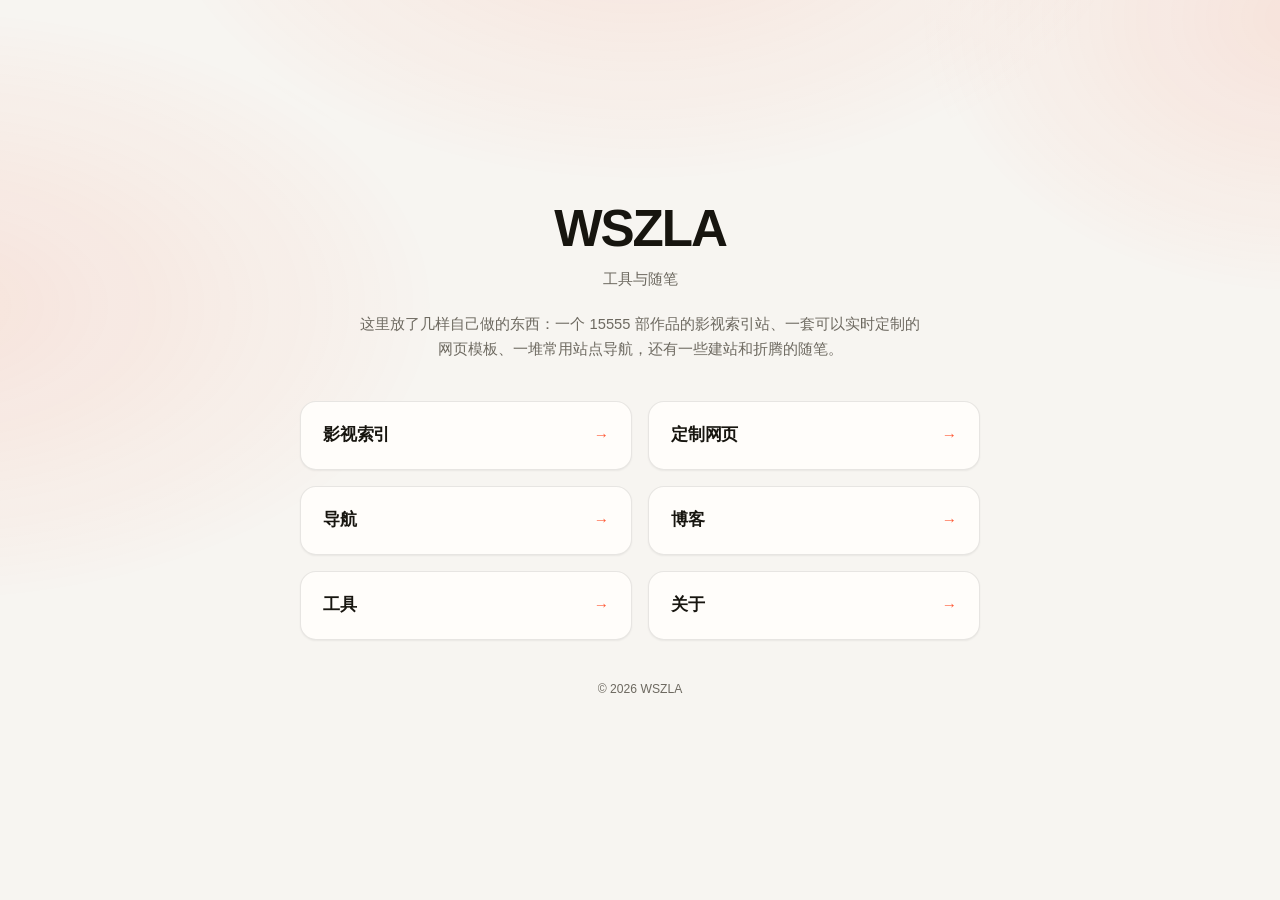
==== index.html @ 9273bf83 "deploy: 首页影视入口 + 后台双标签合并 (2026-11-22 10:09)" ====
<!doctype html>
<html lang="zh-CN" data-theme="light">
<head>
<meta charset="utf-8">
<meta name="viewport" content="width=device-width, initial-scale=1">
<title>WSZLA · 工具与随笔</title>
<meta name="description" content="WSZLA 的个人站点：忍野忍、ManifestHub2、抖音续火花助手、ClimberFly 几个自己写的工具，以及关于建站、上线、SEO 和折腾的随笔记录。">
<link rel="canonical" href="https://wszla.cn/">
<meta name="robots" content="index,follow,max-image-preview:large">
<meta property="og:type" content="website">
<meta property="og:title" content="WSZLA · 工具与随笔">
<meta property="og:description" content="WSZLA 的个人站点：忍野忍、ManifestHub2、抖音续火花助手、ClimberFly 几个自己写的工具，以及关于建站、上线、SEO 和折腾的随笔记录。">
<meta property="og:url" content="https://wszla.cn/">
<meta property="og:image" content="https://wszla.cn/assets/og.png?v=2">
<meta name="twitter:card" content="summary_large_image">
<link rel="icon" type="image/svg+xml" href="/assets/favicon.svg?v=2">
<link rel="icon" href="/assets/favicon.ico?v=2" sizes="any">
<link rel="manifest" href="/manifest.webmanifest">
<meta name="theme-color" content="#f7f5f1">
<link rel="apple-touch-icon" href="/assets/apple-touch-icon.png?v=2">
<link rel="stylesheet" href="/assets/css/style.css">
<style>
:root{--accent:#ff5a36;--accent-ink:#ffffff;--accent-soft:rgba(255,90,54,0.13);--accent-line:rgba(255,90,54,0.38);--accent-2:#fabb57;--accent-3:#f32390;--r:16px;--page-max:1180px;--font-display:var(--font-sans)}
.hub{position:relative;z-index:1;min-height:100dvh;display:flex;flex-direction:column;align-items:center;justify-content:center;gap:26px;padding:56px 20px;text-align:center}
.hub h1{margin:0;font-size:clamp(2.1rem,6vw,3.2rem);letter-spacing:-.04em}
.hub-sub{margin-top:-16px;color:var(--muted);font-size:.95rem}
.hub-intro{max-width:560px;margin:-6px auto 0;color:var(--muted);font-size:.92rem;line-height:1.75}
.hub-links{display:grid;grid-template-columns:repeat(2,minmax(0,1fr));gap:16px;width:min(680px,100%);margin-top:12px;text-align:left}
.hub-link{display:flex;align-items:center;justify-content:space-between;gap:12px;padding:20px 22px;border:1px solid var(--line);border-radius:var(--r);background:var(--surface);box-shadow:var(--shadow-sm);text-decoration:none;color:inherit;transition:transform .25s ease,box-shadow .25s ease,border-color .25s ease}
.hub-link:hover{transform:translateY(-2px);border-color:var(--accent-line);box-shadow:var(--shadow-md)}
.hub-link strong{font-size:1.05rem;letter-spacing:-.01em}
.hub-link em{font-style:normal;color:var(--accent);font-size:.95rem}
.hub-foot{margin-top:14px;color:var(--muted);font-size:.76rem}
@media (max-width:620px){.hub-links{grid-template-columns:1fr}.hub{padding:40px 18px}}
</style>
<script type="application/ld+json">{"@context":"https://schema.org","@graph":[{"@type":"WebSite","@id":"https://wszla.cn/#website","url":"https://wszla.cn/","name":"WSZLA","description":"WSZLA 的个人站点：忍野忍、ManifestHub2、抖音续火花助手、ClimberFly 几个自己写的工具，以及关于建站、上线、SEO 和折腾的随笔记录。","inLanguage":"zh-CN"},{"@type":"CollectionPage","@id":"https://wszla.cn/#collection","name":"WSZLA 收录","url":"https://wszla.cn/","hasPart":[{"@type":"WebPage","name":"影视索引","url":"https://wszla.cn/video/"},{"@type":"WebPage","name":"导航","url":"https://wszla.cn/links/"},{"@type":"WebPage","name":"博客","url":"https://wszla.cn/blog/"},{"@type":"WebPage","name":"工具","url":"https://wszla.cn/tools/"}]}]}</script>
</head>
<body data-bg="mesh">
<div class="bg" aria-hidden="true"></div>
<main class="hub">
  <h1>WSZLA</h1>
  <p class="hub-sub">工具与随笔</p>
  <p class="hub-intro">这里放了几样自己做的东西：一个 15555 部作品的影视索引站、一套可以实时定制的网页模板、一堆常用站点导航，还有一些建站和折腾的随笔。</p>
  <nav class="hub-links" aria-label="入口">
    <a class="hub-link" href="/video/"><strong>影视索引</strong><em>→</em></a>
    <a class="hub-link" href="/site/"><strong>定制网页</strong><em>→</em></a>
    <a class="hub-link" href="/links/"><strong>导航</strong><em>→</em></a>
    <a class="hub-link" href="/blog/"><strong>博客</strong><em>→</em></a>
    <a class="hub-link" href="/tools/"><strong>工具</strong><em>→</em></a>
    <a class="hub-link" href="/about/"><strong>关于</strong><em>→</em></a>
  </nav>
  <p class="hub-foot">© 2026 WSZLA</p>
</main>
<nav class="m-nav" aria-label="快捷导航">
  <a class="m-nav-item" href="/site/"><svg viewBox="0 0 24 24" fill="none" stroke="currentColor" stroke-width="1.7" stroke-linecap="round" stroke-linejoin="round" aria-hidden="true"><path d="M4 8h9M17 8h3M4 16h4M12 16h8"/><circle cx="15" cy="8" r="2"/><circle cx="10" cy="16" r="2"/></svg><span>定制</span></a>
  <a class="m-nav-item" href="/tools/"><svg viewBox="0 0 24 24" fill="none" stroke="currentColor" stroke-width="1.7" stroke-linecap="round" stroke-linejoin="round" aria-hidden="true"><path d="M12 3.2 20 7v10l-8 4-8-4V7z"/><path d="M4 7l8 4 8-4M12 11v10"/></svg><span>工具</span></a>
  <a class="m-nav-item" href="/blog/"><svg viewBox="0 0 24 24" fill="none" stroke="currentColor" stroke-width="1.7" stroke-linecap="round" stroke-linejoin="round" aria-hidden="true"><path d="M4 5.5A2.5 2.5 0 0 1 6.5 3H20v18H6.5A2.5 2.5 0 0 1 4 18.5z"/><path d="M8 3v18"/></svg><span>博客</span></a>
  <a class="m-nav-item" href="/about/"><svg viewBox="0 0 24 24" fill="none" stroke="currentColor" stroke-width="1.7" stroke-linecap="round" stroke-linejoin="round" aria-hidden="true"><circle cx="12" cy="12" r="9"/><path d="M12 11v5.5M12 7.8h.01"/></svg><span>关于</span></a>
</nav>
<script src="/assets/js/pwa.js"></script>
</body>
</html>
---- assets/css/style.css ----
/* =========================================================
   Lumen · 可定制一页式网站
   1 设计令牌 · 2 基础 · 3 排版 · 4 按钮 · 5 头部
   6 首屏 · 7 区块 · 8 定制面板 · 9 响应式 · 10 动效偏好
   ========================================================= */

/* ---------- 1. 设计令牌 ---------- */
:root {
  color-scheme: light;

  --font-sans: "Inter", -apple-system, BlinkMacSystemFont, "Segoe UI", "PingFang SC",
    "Hiragino Sans GB", "Microsoft YaHei", sans-serif;
  --font-serif: "Songti SC", "Noto Serif SC", Georgia, "Times New Roman", serif;
  --font-mono: ui-monospace, SFMono-Regular, "SF Mono", Menlo, Consolas, monospace;

  --accent: #ff5a36;
  --accent-2: #ff8a3d;
  --accent-3: #ff3d80;
  --accent-ink: #ffffff;
  --accent-soft: rgba(255, 90, 54, 0.13);
  --accent-line: rgba(255, 90, 54, 0.38);

  --r: 16px;
  --page-max: 1180px;

  --bg: #f7f5f1;
  --bg-2: #efece5;
  --surface: #fffdfa;
  --surface-2: #f1eee7;
  --text: #17150f;
  --muted: #6d6960;
  --line: rgba(23, 21, 15, 0.1);
  --line-strong: rgba(23, 21, 15, 0.18);

  --shadow-sm: 0 1px 2px rgba(23, 21, 15, 0.06);
  --shadow-md: 0 16px 40px -22px rgba(23, 21, 15, 0.35), 0 2px 8px -4px rgba(23, 21, 15, 0.08);
  --shadow-lg: 0 50px 90px -40px rgba(23, 21, 15, 0.45);
}

[data-theme="dark"] {
  color-scheme: dark;
  --bg: #0b0b0d;
  --surface: #141419;
  --surface-2: #1b1b22;
  --text: #f3f1eb;
  --muted: #9c988f;
  --line: rgba(255, 255, 255, 0.1);
  --line-strong: rgba(255, 255, 255, 0.2);
  --shadow-sm: 0 1px 2px rgba(0, 0, 0, 0.5);
  --shadow-md: 0 16px 40px -22px rgba(0, 0, 0, 0.9);
  --shadow-lg: 0 60px 110px -50px rgba(0, 0, 0, 0.95);
}

/* ---------- 2. 基础 ---------- */
*,
*::before,
*::after { box-sizing: border-box; }

html {
  background: var(--bg);
  scroll-behavior: smooth;
  scroll-padding-top: 84px;
  -webkit-text-size-adjust: 100%;
}

body {
  margin: 0;
  min-height: 100vh;
  font-family: var(--font-sans);
  font-size: 16px;
  line-height: 1.6;
  color: var(--text);
  overflow-x: hidden;
  -webkit-font-smoothing: antialiased;
  text-rendering: optimizeLegibility;
}

/* 背景层：mesh / grid / plain 三种，跟随配置切换 */
.bg {
  position: fixed;
  inset: 0;
  z-index: 0;
  pointer-events: none;
  transition: opacity 0.35s ease;
  background:
    radial-gradient(58% 52% at 50% -14%, var(--accent-soft), transparent 68%),
    radial-gradient(42% 44% at 102% 2%, var(--accent-soft), transparent 72%),
    radial-gradient(56% 46% at -6% 34%, var(--accent-soft), transparent 74%);
  opacity: 0.9;
}

body[data-bg="grid"] .bg {
  background-image:
    linear-gradient(var(--line) 1px, transparent 1px),
    linear-gradient(90deg, var(--line) 1px, transparent 1px);
  background-size: 56px 56px;
  mask-image: radial-gradient(78% 66% at 50% 0%, #000 8%, transparent 82%);
  -webkit-mask-image: radial-gradient(78% 66% at 50% 0%, #000 8%, transparent 82%);
  opacity: 0.8;
}

body[data-bg="plain"] .bg { opacity: 0; }

#site { position: relative; z-index: 1; }

img, svg { display: block; max-width: 100%; }
a { color: inherit; }
button { font-family: inherit; }
::selection { background: var(--accent-soft); color: var(--text); }

:focus-visible {
  outline: 2px solid var(--accent);
  outline-offset: 3px;
  border-radius: 6px;
}

.skip-link {
  position: absolute;
  left: 16px;
  top: -60px;
  z-index: 200;
  padding: 10px 16px;
  border-radius: 10px;
  background: var(--accent);
  color: var(--accent-ink);
  text-decoration: none;
  font-size: 0.85rem;
  transition: top 0.2s;
}
.skip-link:focus { top: 16px; }

.wrap { width: min(var(--page-max), calc(100% - 40px)); margin-inline: auto; }
.hidden { display: none !important; }

/* ---------- 3. 排版 ---------- */
h1, h2, h3, h4 {
  margin: 0;
  font-family: var(--font-display, var(--font-sans));
  font-weight: 700;
  line-height: 1.1;
  letter-spacing: -0.025em;
  text-wrap: balance;
}
p { margin: 0; }

.eyebrow {
  display: inline-flex;
  align-items: center;
  gap: 9px;
  margin: 0 0 16px;
  font-family: var(--font-mono);
  font-size: 0.72rem;
  letter-spacing: 0.14em;
  text-transform: uppercase;
  color: var(--muted);
}
.eyebrow-dot {
  width: 6px;
  height: 6px;
  border-radius: 50%;
  background: var(--accent);
  box-shadow: 0 0 0 4px var(--accent-soft);
}

.sub {
  color: var(--muted);
  font-size: 1rem;
  max-width: 46em;
  text-wrap: pretty;
}

.section { padding: clamp(56px, 8vw, 104px) 0; scroll-margin-top: 80px; }

.section-head { max-width: 720px; margin-bottom: clamp(28px, 4vw, 48px); }
.section-head h2 {
  font-size: clamp(1.7rem, 3.2vw, 2.5rem);
  letter-spacing: -0.03em;
}
.section-head .sub { margin-top: 14px; font-size: 1.02rem; }

/* ---------- 4. 按钮 ---------- */
.btn {
  display: inline-flex;
  align-items: center;
  justify-content: center;
  gap: 8px;
  padding: 11px 18px;
  border: 1px solid transparent;
  border-radius: calc(var(--r) * 0.7);
  font-size: 0.94rem;
  font-weight: 600;
  line-height: 1.2;
  text-decoration: none;
  cursor: pointer;
  transition: transform 0.18s ease, box-shadow 0.22s ease, background 0.2s ease,
    border-color 0.2s ease, color 0.2s ease;
}
.btn svg { width: 16px; height: 16px; }

.btn-solid {
  background: var(--accent);
  color: var(--accent-ink);
  box-shadow: 0 10px 26px -14px var(--accent-line);
}
.btn-solid:hover {
  transform: translateY(-1px);
  box-shadow: 0 18px 34px -16px var(--accent-line);
}

.btn-ghost {
  background: var(--surface);
  border-color: var(--line-strong);
  color: var(--text);
  box-shadow: var(--shadow-sm);
}
.btn-ghost:hover {
  transform: translateY(-1px);
  border-color: var(--accent-line);
  box-shadow: var(--shadow-md);
}

.btn-sm { padding: 8px 14px; font-size: 0.86rem; border-radius: 10px; }
.btn-lg { padding: 14px 24px; font-size: 1rem; border-radius: calc(var(--r) * 0.75); }

.icon-btn {
  display: grid;
  place-items: center;
  width: 36px;
  height: 36px;
  padding: 0;
  border: 1px solid var(--line);
  border-radius: 10px;
  background: transparent;
  color: var(--text);
  cursor: pointer;
  transition: background 0.2s ease, border-color 0.2s ease;
}
.icon-btn svg { width: 17px; height: 17px; }
.icon-btn:hover { background: var(--surface-2); border-color: var(--line-strong); }

/* ---------- 5. 头部 ---------- */
.site-header {
  position: sticky;
  top: 0;
  z-index: 50;
  border-bottom: 1px solid transparent;
  transition: background 0.25s ease, border-color 0.25s ease, backdrop-filter 0.25s ease;
}
.site-header.is-scrolled {
  background: var(--bg);
  background: color-mix(in srgb, var(--bg) 84%, transparent);
  backdrop-filter: blur(16px) saturate(1.5);
  -webkit-backdrop-filter: blur(16px) saturate(1.5);
  border-bottom-color: var(--line);
}

.header-inner {
  display: flex;
  align-items: center;
  gap: clamp(12px, 2.4vw, 24px);
  height: 70px;
}

.brand {
  display: flex;
  align-items: center;
  gap: 10px;
  flex-shrink: 0;
  text-decoration: none;
}
.brand-mark {
  display: grid;
  place-items: center;
  width: 34px;
  height: 34px;
  border-radius: 11px;
  background: var(--accent);
  color: var(--accent-ink);
  font-size: 15px;
  line-height: 1;
  box-shadow: 0 10px 22px -12px var(--accent-line);
}
.brand-text { display: flex; flex-direction: column; line-height: 1.1; }
.brand-text strong { font-size: 0.98rem; letter-spacing: -0.01em; }
.brand-text small { margin-top: 3px; font-size: 0.66rem; letter-spacing: 0.06em; color: var(--muted); }

.nav { display: flex; gap: 2px; }
.nav-link {
  padding: 8px 12px;
  border-radius: 9px;
  font-size: 0.9rem;
  color: var(--muted);
  text-decoration: none;
  transition: color 0.2s ease, background 0.2s ease;
  white-space: nowrap;
}
.nav-link:hover { color: var(--text); background: var(--surface-2); }
.nav-link-btn {
  border: 0;
  background: transparent;
  font: inherit;
  font-size: 0.9rem;
  cursor: pointer;
  color: var(--muted);
}

.header-actions { display: flex; align-items: center; gap: 8px; margin-left: auto; }
.nav-toggle { display: none; }

/* ---------- 6. 首屏 ---------- */
.hero {
  position: relative;
  padding: clamp(40px, 6vw, 84px) 0 clamp(36px, 5vw, 64px);
}
.hero-grid {
  display: grid;
  grid-template-columns: minmax(0, 1.04fr) minmax(0, 0.96fr);
  gap: clamp(32px, 5vw, 72px);
  align-items: center;
}
.hero-copy { max-width: 620px; }

.hero-title {
  margin: 0 0 20px;
  font-size: clamp(2.15rem, 5.1vw, 4.1rem);
  line-height: 1.04;
  letter-spacing: -0.04em;
}
.hero-title .hl {
  display: block;
  width: fit-content;
  max-width: 100%;
  color: var(--accent);
  background-image: linear-gradient(var(--accent-soft), var(--accent-soft));
  background-repeat: no-repeat;
  background-size: 100% 0.3em;
  background-position: 0 88%;
}

.lede {
  max-width: 34em;
  color: var(--muted);
  font-size: clamp(1rem, 1.15vw, 1.08rem);
  line-height: 1.7;
  text-wrap: pretty;
}

.hero-cta { display: flex; flex-wrap: wrap; gap: 12px; margin-top: 30px; }

.stats {
  display: flex;
  flex-wrap: wrap;
  gap: clamp(20px, 4vw, 44px);
  margin: clamp(30px, 4vw, 42px) 0 0;
  padding-top: 22px;
  border-top: 1px solid var(--line);
}
.stat b {
  display: block;
  font-size: 1.42rem;
  letter-spacing: -0.02em;
  font-variant-numeric: tabular-nums;
}
.stat span { font-size: 0.78rem; color: var(--muted); letter-spacing: 0.02em; }

/* 首屏视觉：一个纯 CSS 的「网站预览」 */
.hero-visual { position: relative; }
.mock {
  position: relative;
  border: 1px solid var(--line);
  border-radius: calc(var(--r) + 8px);
  background: var(--surface);
  box-shadow: var(--shadow-lg);
  overflow: hidden;
  transform: rotateX(4deg) rotateY(-7deg);
  transform-origin: 60% 40%;
  transition: transform 0.8s cubic-bezier(0.16, 1, 0.3, 1);
}
.hero-visual:hover .mock { transform: none; }

.mock-bar {
  display: flex;
  align-items: center;
  gap: 6px;
  padding: 10px 12px;
  background: var(--surface-2);
  border-bottom: 1px solid var(--line);
}
.mock-dot { width: 8px; height: 8px; border-radius: 50%; background: var(--line-strong); }
.mock-url {
  margin-left: 8px;
  padding: 4px 9px;
  border: 1px solid var(--line);
  border-radius: 5px;
  background: var(--surface);
  font-family: var(--font-mono);
  font-size: 9px;
  color: var(--muted);
}
.mock-body {
  position: relative;
  display: flex;
  flex-direction: column;
  gap: 14px;
  min-height: 268px;
  padding: 18px;
  overflow: hidden;
}
.mock-blob {
  position: absolute;
  right: -50px;
  top: -60px;
  width: 220px;
  height: 220px;
  border-radius: 50%;
  background: radial-gradient(circle at 35% 35%, var(--accent), var(--accent-2) 60%, transparent 72%);
  opacity: 0.22;
  filter: blur(6px);
  pointer-events: none;
}
.mock-nav { display: flex; align-items: center; gap: 7px; position: relative; }
.mock-nav b { font-size: 9px; letter-spacing: 0.2em; }
.mock-nav i { width: 24px; height: 5px; border-radius: 99px; background: var(--text); opacity: 0.16; }
.mock-nav i:first-of-type { margin-left: auto; }

.mock-hero { display: flex; flex-direction: column; gap: 8px; margin-top: 8px; position: relative; }
.mock-line { height: 9px; border-radius: 99px; background: var(--text); opacity: 0.14; }
.mock-line.w92 { width: 92%; }
.mock-line.w74 { width: 74%; }
.mock-line.w46 { width: 46%; }
.mock-line.accent { height: 11px; width: 58%; background: var(--accent); opacity: 1; }

.mock-cta { display: flex; gap: 8px; margin-top: 6px; }
.mock-cta span { width: 66px; height: 22px; border-radius: 7px; background: var(--accent); opacity: 0.9; }
.mock-cta span + span { background: transparent; border: 1px solid var(--line-strong); opacity: 1; }

.mock-cards { display: grid; grid-template-columns: repeat(3, 1fr); gap: 8px; margin-top: auto; position: relative; }
.mock-card {
  height: 50px;
  border: 1px solid var(--line);
  border-radius: 8px;
  background: linear-gradient(160deg, var(--surface-2), transparent);
}

.float-note {
  position: absolute;
  display: flex;
  align-items: center;
  gap: 8px;
  padding: 9px 13px;
  border: 1px solid var(--line);
  border-radius: 12px;
  background: var(--surface);
  background: color-mix(in srgb, var(--surface) 88%, transparent);
  backdrop-filter: blur(10px);
  -webkit-backdrop-filter: blur(10px);
  box-shadow: var(--shadow-md);
  font-size: 0.76rem;
  font-weight: 600;
  white-space: nowrap;
}
.float-note svg { width: 14px; height: 14px; color: var(--accent); }
.fn-a { top: 6%; left: -7%; animation: floaty 7s ease-in-out infinite; }
.fn-b { right: -5%; bottom: 10%; animation: floaty 9s ease-in-out infinite reverse; }

@keyframes floaty {
  0%, 100% { transform: translateY(0); }
  50% { transform: translateY(-9px); }
}

/* ---------- 7. 区块 ---------- */
/* Logo 条 */
.logos { padding: 8px 0 clamp(20px, 3vw, 36px); }
.logos-label {
  display: block;
  margin-bottom: 16px;
  font-family: var(--font-mono);
  font-size: 0.68rem;
  letter-spacing: 0.16em;
  text-transform: uppercase;
  color: var(--muted);
}
.logos-row {
  display: flex;
  flex-wrap: wrap;
  align-items: center;
  gap: clamp(18px, 3.4vw, 40px);
  padding-top: 18px;
  border-top: 1px solid var(--line);
}
.logo {
  font-size: 0.95rem;
  font-weight: 600;
  letter-spacing: 0.06em;
  color: var(--muted);
  opacity: 0.78;
  transition: opacity 0.2s ease, color 0.2s ease;
}
.logo:hover { opacity: 1; color: var(--text); }

/* 能力卡片 */
.cards {
  display: grid;
  grid-template-columns: repeat(3, minmax(0, 1fr));
  gap: 16px;
}
.card {
  padding: 26px 24px 28px;
  border: 1px solid var(--line);
  border-radius: var(--r);
  background: var(--surface);
  box-shadow: var(--shadow-sm);
  transition: transform 0.25s ease, box-shadow 0.25s ease, border-color 0.25s ease;
}
.card:hover {
  transform: translateY(-3px);
  border-color: var(--accent-line);
  box-shadow: var(--shadow-md);
}
.ficon {
  display: grid;
  place-items: center;
  width: 40px;
  height: 40px;
  margin-bottom: 18px;
  border-radius: 12px;
  background: var(--accent-soft);
  color: var(--accent);
}
.ficon svg { width: 20px; height: 20px; }
.card h3 { margin-bottom: 8px; font-size: 1.06rem; }
.card p { color: var(--muted); font-size: 0.93rem; line-height: 1.65; }

/* 案例 */
.tiles {
  display: grid;
  grid-template-columns: repeat(3, minmax(0, 1fr));
  gap: 16px;
}
.tiles-4 { grid-template-columns: repeat(2, minmax(0, 1fr)); }

/* 首页文章卡片 */
.posts-grid {
  display: grid;
  grid-template-columns: repeat(3, minmax(0, 1fr));
  gap: 16px;
}
.post-card {
  display: flex;
  flex-direction: column;
  gap: 8px;
  padding: 22px 22px 20px;
  border: 1px solid var(--line);
  border-radius: var(--r);
  background: var(--surface);
  box-shadow: var(--shadow-sm);
  text-decoration: none;
  color: inherit;
  transition: transform 0.25s ease, box-shadow 0.25s ease, border-color 0.25s ease;
}
.post-card:hover {
  transform: translateY(-3px);
  border-color: var(--accent-line);
  box-shadow: var(--shadow-md);
}
.post-card-date {
  font-family: var(--font-mono);
  font-size: 0.7rem;
  letter-spacing: 0.08em;
  color: var(--muted);
}
.post-card h3 { font-size: 1.05rem; line-height: 1.35; }
.post-card p { flex: 1; color: var(--muted); font-size: 0.9rem; line-height: 1.6; }
.post-card-more { font-size: 0.78rem; font-weight: 600; color: var(--accent); }
.posts-all { display: flex; justify-content: center; margin-top: 26px; }
.tile {
  display: flex;
  flex-direction: column;
  overflow: hidden;
  border: 1px solid var(--line);
  border-radius: var(--r);
  background: var(--surface);
  box-shadow: var(--shadow-sm);
  text-decoration: none;
  color: inherit;
  transition: transform 0.25s ease, box-shadow 0.25s ease;
}
.tile:hover { transform: translateY(-3px); box-shadow: var(--shadow-md); }
.thumb {
  position: relative;
  aspect-ratio: 16 / 10;
  background: linear-gradient(135deg, var(--accent), var(--accent-2) 58%, var(--accent-3));
  overflow: hidden;
}
.thumb::after {
  content: "";
  position: absolute;
  inset: 0;
  background-image:
    linear-gradient(rgba(255, 255, 255, 0.28) 1px, transparent 1px),
    linear-gradient(90deg, rgba(255, 255, 255, 0.28) 1px, transparent 1px);
  background-size: 26px 26px;
  opacity: 0.5;
  mask-image: radial-gradient(80% 80% at 30% 20%, #000, transparent 85%);
  -webkit-mask-image: radial-gradient(80% 80% at 30% 20%, #000, transparent 85%);
}
.thumb span {
  position: absolute;
  left: 18px;
  bottom: 16px;
  right: 18px;
  height: 8px;
  border-radius: 99px;
  background: rgba(255, 255, 255, 0.72);
  box-shadow: 0 -18px 0 rgba(255, 255, 255, 0.42), 0 -34px 0 rgba(255, 255, 255, 0.26);
}
.tile-body { padding: 20px 22px 24px; }
.tag {
  display: inline-block;
  margin-bottom: 10px;
  padding: 3px 9px;
  border-radius: 99px;
  background: var(--accent-soft);
  color: var(--accent);
  font-size: 0.7rem;
  font-weight: 700;
  letter-spacing: 0.04em;
}
.tile h3 { font-size: 1.05rem; margin-bottom: 6px; }
.tile p { color: var(--muted); font-size: 0.9rem; }

/* 价格 */
.price-grid {
  display: grid;
  grid-template-columns: repeat(3, minmax(0, 1fr));
  gap: 16px;
  align-items: stretch;
}
.price {
  position: relative;
  display: flex;
  flex-direction: column;
  padding: 26px 24px 24px;
  border: 1px solid var(--line);
  border-radius: var(--r);
  background: var(--surface);
  box-shadow: var(--shadow-sm);
  transition: transform 0.25s ease, box-shadow 0.25s ease, border-color 0.25s ease;
}
.price:hover { transform: translateY(-2px); box-shadow: var(--shadow-md); }
.price.is-featured {
  top: -6px;
  border-color: var(--accent-line);
  box-shadow: 0 34px 60px -40px var(--accent-line), var(--shadow-sm);
}
.price.is-featured:hover { top: -8px; }
.price-badge {
  position: absolute;
  top: -11px;
  left: 24px;
  padding: 4px 10px;
  border-radius: 99px;
  background: var(--accent);
  color: var(--accent-ink);
  font-size: 0.68rem;
  font-weight: 700;
  letter-spacing: 0.06em;
}
.price-name { font-size: 0.92rem; font-weight: 600; color: var(--muted); letter-spacing: 0.04em; }
.amount { display: flex; align-items: baseline; gap: 6px; margin: 10px 0 6px; }
.amount b { font-size: 2.1rem; letter-spacing: -0.03em; line-height: 1; font-variant-numeric: tabular-nums; }
.amount span { font-size: 0.8rem; color: var(--muted); }
.price-desc { color: var(--muted); font-size: 0.9rem; }
.price-feats { display: flex; flex-direction: column; gap: 9px; margin: 20px 0 22px; padding: 0; list-style: none; }
.price-feats li {
  display: flex;
  align-items: flex-start;
  gap: 9px;
  font-size: 0.9rem;
  color: var(--text);
}
.price-feats svg { flex: 0 0 auto; width: 15px; height: 15px; margin-top: 3px; color: var(--accent); }
.price-cta { margin-top: auto; width: 100%; }

/* 评价 */
.quotes {
  display: grid;
  grid-template-columns: repeat(3, minmax(0, 1fr));
  gap: 16px;
}
.quote-card {
  display: flex;
  flex-direction: column;
  padding: 26px 24px;
  border: 1px solid var(--line);
  border-radius: var(--r);
  background: var(--surface);
  box-shadow: var(--shadow-sm);
}
.quote-card::before {
  content: "“";
  display: block;
  margin-bottom: 4px;
  font-family: var(--font-serif);
  font-size: 2.4rem;
  line-height: 0.8;
  color: var(--accent);
  opacity: 0.55;
}
.quote { font-size: 0.98rem; line-height: 1.7; }
.who { display: flex; align-items: center; gap: 10px; margin-top: auto; padding-top: 20px; }
.avatar {
  display: grid;
  place-items: center;
  width: 34px;
  height: 34px;
  border-radius: 50%;
  background: var(--accent-soft);
  color: var(--accent);
  font-size: 0.85rem;
  font-weight: 700;
}
.who strong { display: block; font-size: 0.88rem; }
.who small { font-size: 0.76rem; color: var(--muted); }

/* 问答 */
.faq-list { max-width: 820px; margin: 0 auto; border-top: 1px solid var(--line); }
.faq-item { border-bottom: 1px solid var(--line); }
.faq-item summary {
  display: flex;
  align-items: center;
  justify-content: space-between;
  gap: 16px;
  padding: 20px 4px;
  cursor: pointer;
  font-weight: 600;
  font-size: 1rem;
  list-style: none;
}
.faq-item summary::-webkit-details-marker { display: none; }
.faq-item summary::after {
  content: "+";
  flex: 0 0 auto;
  font-size: 1.25rem;
  font-weight: 400;
  color: var(--muted);
  transition: transform 0.25s ease, color 0.25s ease;
}
.faq-item[open] summary::after { transform: rotate(45deg); color: var(--accent); }
.faq-item[open] summary { color: var(--accent); }
.faq-a { padding: 0 36px 22px 4px; color: var(--muted); font-size: 0.94rem; line-height: 1.75; }

/* 结尾行动 */
.cta-band { padding: clamp(20px, 4vw, 40px) 0 clamp(56px, 8vw, 96px); }
.cta-inner {
  position: relative;
  overflow: hidden;
  padding: clamp(36px, 6vw, 72px) clamp(24px, 5vw, 60px);
  border: 1px solid var(--line);
  border-radius: calc(var(--r) * 1.5);
  background: radial-gradient(120% 140% at 50% -20%, var(--accent-soft), transparent 62%), var(--surface);
  text-align: center;
  box-shadow: var(--shadow-md);
}
.cta-inner::before {
  content: "";
  position: absolute;
  inset: 0;
  background-image:
    linear-gradient(var(--line) 1px, transparent 1px),
    linear-gradient(90deg, var(--line) 1px, transparent 1px);
  background-size: 42px 42px;
  mask-image: radial-gradient(60% 60% at 50% 100%, #000, transparent 78%);
  -webkit-mask-image: radial-gradient(60% 60% at 50% 100%, #000, transparent 78%);
  opacity: 0.55;
  pointer-events: none;
}
.cta-inner > * { position: relative; }
.cta-title {
  font-size: clamp(1.75rem, 4vw, 2.9rem);
  letter-spacing: -0.035em;
  margin-bottom: 12px;
}
.cta-text { color: var(--muted); max-width: 38em; margin: 0 auto 26px; }

/* 页脚 */
.site-footer { border-top: 1px solid var(--line); padding: 40px 0 44px; }
.footer-inner {
  display: flex;
  flex-wrap: wrap;
  gap: 24px;
  align-items: flex-start;
  justify-content: space-between;
}
.footer-brand { max-width: 320px; }
.footer-brand .brand { margin-bottom: 12px; }
.footer-note { color: var(--muted); font-size: 0.86rem; }
.footer-links { display: flex; flex-wrap: wrap; gap: 18px; }
.footer-links a {
  font-size: 0.86rem;
  color: var(--muted);
  text-decoration: none;
  transition: color 0.2s ease;
}
.footer-links a:hover { color: var(--accent); }

.footer-link-btn {
  padding: 0;
  border: 0;
  background: none;
  font: inherit;
  font-size: 0.86rem;
  color: var(--muted);
  cursor: pointer;
  transition: color 0.2s ease;
}
.footer-link-btn:hover { color: var(--accent); }
.footer-bottom {
  display: flex;
  flex-wrap: wrap;
  gap: 12px;
  align-items: center;
  justify-content: space-between;
  margin-top: 32px;
  padding-top: 20px;
  border-top: 1px solid var(--line);
  color: var(--muted);
  font-size: 0.78rem;
}
.footer-bottom button { font-size: 0.78rem; }

/* ---------- 8. 定制面板 ---------- */
.cf {
  position: fixed;
  top: 0;
  right: 0;
  z-index: 90;
  display: flex;
  flex-direction: column;
  width: min(408px, 100%);
  height: 100dvh;
  border-left: 1px solid var(--line);
  background: var(--surface);
  box-shadow: var(--shadow-lg);
  transform: translateX(102%);
  visibility: hidden;
  transition: transform 0.4s cubic-bezier(0.2, 0.8, 0.2, 1), visibility 0.4s;
}
body.is-panel-open .cf { transform: none; visibility: visible; }

.cf-head {
  display: flex;
  align-items: flex-start;
  justify-content: space-between;
  gap: 12px;
  padding: 16px 16px 14px;
  border-bottom: 1px solid var(--line);
}
.cf-title { display: flex; flex-direction: column; gap: 3px; }
.cf-title strong { font-size: 0.98rem; }
.cf-title small { font-size: 0.72rem; color: var(--muted); }

.cf-body { flex: 1; overflow-y: auto; padding: 0 14px 32px; overscroll-behavior: contain; }

.cf-tabs {
  position: sticky;
  top: 0;
  z-index: 2;
  display: flex;
  gap: 4px;
  padding: 10px 0;
  background: var(--surface);
  background: color-mix(in srgb, var(--surface) 92%, transparent);
  backdrop-filter: blur(8px);
}
.cf-tab {
  flex: 1;
  padding: 8px 4px;
  border: 1px solid transparent;
  border-radius: 9px;
  background: var(--surface-2);
  color: var(--muted);
  font-size: 0.82rem;
  cursor: pointer;
  transition: background 0.2s ease, color 0.2s ease, border-color 0.2s ease;
}
.cf-tab.is-on {
  background: var(--accent);
  border-color: var(--accent);
  color: var(--accent-ink);
  font-weight: 600;
}

.cf-pane { display: none; }
.cf-pane.is-on { display: block; }

.cf-group {
  margin-bottom: 10px;
  border: 1px solid var(--line);
  border-radius: 12px;
  background: var(--surface);
  overflow: hidden;
}
.cf-group > summary {
  display: flex;
  align-items: center;
  justify-content: space-between;
  padding: 12px 14px;
  cursor: pointer;
  font-size: 0.88rem;
  font-weight: 600;
  list-style: none;
}
.cf-group > summary::-webkit-details-marker { display: none; }
.cf-group > summary::after {
  content: "";
  width: 6px;
  height: 6px;
  border-right: 1.5px solid var(--muted);
  border-bottom: 1.5px solid var(--muted);
  transform: rotate(45deg);
  transition: transform 0.25s ease;
}
.cf-group[open] > summary { border-bottom: 1px solid var(--line); }
.cf-group[open] > summary::after { transform: rotate(225deg); }
.cf-group-inner { padding: 12px 14px 4px; }

.cf-field { display: flex; flex-direction: column; gap: 6px; margin-bottom: 12px; }
.cf-field > span,
.cf-label {
  display: flex;
  align-items: center;
  justify-content: space-between;
  gap: 8px;
  font-size: 0.76rem;
  font-weight: 600;
  letter-spacing: 0.02em;
  color: var(--muted);
}
.cf-field > span b { color: var(--accent); font-variant-numeric: tabular-nums; }

.cf-field input[type="text"],
.cf-field input[type="url"],
.cf-field textarea,
.cf-field select {
  width: 100%;
  padding: 9px 11px;
  border: 1px solid var(--line-strong);
  border-radius: 9px;
  background: var(--surface-2);
  color: var(--text);
  font-family: inherit;
  font-size: 0.88rem;
  line-height: 1.5;
  transition: border-color 0.2s ease, background 0.2s ease;
}
.cf-field textarea { resize: vertical; min-height: 60px; }
.cf-field input:focus,
.cf-field textarea:focus,
.cf-field select:focus {
  outline: none;
  border-color: var(--accent);
  background: var(--surface);
}

.cf-row { display: grid; grid-template-columns: 1fr 1fr; gap: 8px; }

.cf-color { display: flex; gap: 8px; align-items: center; }
.cf-color input[type="color"] {
  flex: 0 0 auto;
  width: 42px;
  height: 36px;
  padding: 3px;
  border: 1px solid var(--line-strong);
  border-radius: 9px;
  background: var(--surface-2);
  cursor: pointer;
}
.cf-color .cf-hex {
  flex: 1;
  padding: 9px 11px;
  border: 1px solid var(--line-strong);
  border-radius: 9px;
  background: var(--surface-2);
  color: var(--text);
  font-family: var(--font-mono);
  font-size: 0.84rem;
}

.cf-seg {
  display: flex;
  gap: 4px;
  padding: 4px;
  border-radius: 10px;
  background: var(--surface-2);
}
.cf-seg button {
  flex: 1;
  padding: 7px 4px;
  border: 0;
  border-radius: 7px;
  background: transparent;
  color: var(--muted);
  font-size: 0.8rem;
  cursor: pointer;
  transition: background 0.2s ease, color 0.2s ease;
}
.cf-seg button.is-on {
  background: var(--surface);
  color: var(--text);
  font-weight: 600;
  box-shadow: var(--shadow-sm);
}

.cf-swatches { display: flex; flex-wrap: wrap; gap: 8px; margin-bottom: 12px; }
.swatch {
  width: 26px;
  height: 26px;
  padding: 0;
  border: 1px solid var(--line-strong);
  border-radius: 50%;
  cursor: pointer;
  transition: transform 0.18s ease, box-shadow 0.18s ease;
}
.swatch:hover { transform: scale(1.12); }
.swatch.is-on { box-shadow: 0 0 0 2px var(--surface), 0 0 0 4px var(--accent); }

.cf-list { display: flex; flex-direction: column; gap: 8px; }
.cf-item {
  padding: 10px 10px 2px;
  border: 1px solid var(--line);
  border-radius: 11px;
  background: var(--surface-2);
}
.cf-item-top {
  display: flex;
  align-items: center;
  justify-content: space-between;
  margin-bottom: 8px;
}
.cf-item-no {
  font-family: var(--font-mono);
  font-size: 0.68rem;
  letter-spacing: 0.1em;
  color: var(--muted);
}
.cf-item-tools { display: flex; gap: 4px; }
.cf-item-tools button,
.cf-tools button {
  width: 24px;
  height: 24px;
  padding: 0;
  border: 1px solid var(--line-strong);
  border-radius: 6px;
  background: var(--surface);
  color: var(--muted);
  font-size: 0.72rem;
  line-height: 1;
  cursor: pointer;
  transition: color 0.15s ease, border-color 0.15s ease;
}
.cf-item-tools button:hover,
.cf-tools button:hover { color: var(--accent); border-color: var(--accent-line); }
.cf-item-tools button:disabled,
.cf-tools button:disabled { opacity: 0.35; cursor: default; }

.cf-add {
  padding: 9px;
  border: 1px dashed var(--line-strong);
  border-radius: 10px;
  background: transparent;
  color: var(--muted);
  font-size: 0.82rem;
  cursor: pointer;
  transition: color 0.2s ease, border-color 0.2s ease, background 0.2s ease;
}
.cf-add:hover { color: var(--accent); border-color: var(--accent-line); background: var(--accent-soft); }

.cf-check {
  display: flex;
  align-items: center;
  gap: 9px;
  font-size: 0.85rem;
  cursor: pointer;
}
.cf-check input[type="checkbox"] {
  width: 16px;
  height: 16px;
  accent-color: var(--accent);
  cursor: pointer;
}

.cf-order { display: flex; flex-direction: column; gap: 6px; margin: 0 0 10px; padding: 0; list-style: none; }
.cf-order li {
  display: flex;
  align-items: center;
  justify-content: space-between;
  gap: 10px;
  padding: 9px 11px;
  border: 1px solid var(--line);
  border-radius: 10px;
  background: var(--surface-2);
}
.cf-order li.is-off { opacity: 0.45; }
.cf-tools { display: flex; gap: 4px; }

.cf-actions-grid {
  display: grid;
  grid-template-columns: 1fr 1fr;
  gap: 8px;
  margin-bottom: 14px;
}
.cf-btn {
  padding: 10px 12px;
  border: 1px solid var(--line-strong);
  border-radius: 10px;
  background: var(--surface-2);
  color: var(--text);
  font-size: 0.84rem;
  cursor: pointer;
  transition: border-color 0.2s ease, background 0.2s ease, color 0.2s ease;
}
.cf-btn:hover { border-color: var(--accent-line); color: var(--accent); }
.cf-btn.cf-danger:hover { border-color: #e5484d; color: #e5484d; }
.cf-btn-wide { width: 100%; }

.cf-hint { margin: 2px 0 12px; font-size: 0.74rem; line-height: 1.6; color: var(--muted); }

.cf-open {
  position: fixed;
  right: 22px;
  bottom: 22px;
  z-index: 80;
  display: inline-flex;
  align-items: center;
  gap: 8px;
  padding: 12px 18px;
  border: 0;
  border-radius: 999px;
  background: var(--accent);
  color: var(--accent-ink);
  font-size: 0.9rem;
  font-weight: 600;
  cursor: pointer;
  box-shadow: 0 18px 40px -18px var(--accent-line);
  transition: transform 0.22s ease, opacity 0.22s ease, box-shadow 0.22s ease;
}
.cf-open svg { width: 17px; height: 17px; }
.cf-open:hover { transform: translateY(-2px); box-shadow: 0 24px 46px -18px var(--accent-line); }
body.is-panel-open .cf-open { opacity: 0; pointer-events: none; transform: translateY(10px); }

/* 桌面端编辑时仍然可以点站点预览，遮罩只在窄屏出现 */
.cf-backdrop {
  display: none;
  position: fixed;
  inset: 0;
  z-index: 85;
  background: rgba(10, 10, 12, 0.45);
  backdrop-filter: blur(2px);
}
@media (max-width: 720px) {
  .cf-backdrop:not([hidden]) { display: block; }
}

.toast {
  position: fixed;
  left: 50%;
  bottom: 28px;
  z-index: 120;
  padding: 11px 18px;
  border-radius: 999px;
  background: #16161a;
  color: #f6f4ef;
  font-size: 0.84rem;
  box-shadow: 0 20px 40px -20px rgba(0, 0, 0, 0.8);
  opacity: 0;
  transform: translate(-50%, 12px);
  pointer-events: none;
  transition: opacity 0.25s ease, transform 0.25s ease;
}
.toast.is-on { opacity: 1; transform: translate(-50%, 0); }

/* ---------- 9. 响应式 ---------- */
@media (max-width: 1080px) {
  .hero-grid { gap: 36px; }
  .fn-a, .fn-b { display: none; }
}

@media (max-width: 960px) {
  .hero-grid { grid-template-columns: 1fr; }
  .hero-copy { max-width: none; }
  .hero-visual { max-width: 560px; }
  .mock { transform: none; }
  .cards, .tiles, .quotes, .price-grid, .posts-grid { grid-template-columns: repeat(2, minmax(0, 1fr)); }
  .price.is-featured { transform: none; }
  .nav {
    position: absolute;
    top: 100%;
    left: 16px;
    right: 16px;
    display: none;
    flex-direction: column;
    gap: 2px;
    padding: 10px;
    border: 1px solid var(--line);
    border-radius: 14px;
    background: var(--surface);
    box-shadow: var(--shadow-lg);
  }
  .site-header.is-open .nav { display: flex; }
  .nav-link { padding: 11px 12px; color: var(--text); }
  .nav-toggle { display: grid; }
}

@media (max-width: 720px) {
  .wrap { width: calc(100% - 32px); }
  .header-inner { height: 62px; }
  .header-actions .btn { display: none; }
  .hero { padding-top: 24px; }
  .stats { gap: 18px 26px; }
  .cards, .tiles, .quotes, .price-grid, .posts-grid { grid-template-columns: 1fr; }
  .price.is-featured { transform: none; }
  .footer-inner { flex-direction: column; }
  .cf { width: 100%; }
  .cf-open { right: 14px; bottom: 14px; padding: 11px 15px; }
  .toast { bottom: 74px; }
}

@media (max-width: 420px) {
  .hero-title { font-size: 2rem; }
  .mock-body { min-height: 220px; padding: 14px; }
  .amount b { font-size: 1.8rem; }
}

/* ---------- 10. 动效偏好 ---------- */
/* 用独立的 translate 属性做入场，避免和 hover 的 transform 打架 */
.reveal {
  opacity: 0;
  translate: 0 16px;
}
.reveal.in {
  opacity: 1;
  translate: 0 0;
  transition: opacity 0.7s cubic-bezier(0.16, 1, 0.3, 1), translate 0.7s cubic-bezier(0.16, 1, 0.3, 1);
  transition-delay: var(--d, 0ms);
}
/* 编辑配置时的重渲染不重播动画 */
#site.is-instant .reveal,
#site.is-instant .reveal.in { opacity: 1; translate: none; transition: none; }

@media (prefers-reduced-motion: reduce) {
  html { scroll-behavior: auto; }
  *, *::before, *::after {
    animation-duration: 0.001ms !important;
    animation-iteration-count: 1 !important;
    transition-duration: 0.001ms !important;
  }
  .reveal { opacity: 1; translate: none; }
}

/* ---------- 移动端：底部标签栏 ---------- */
.m-nav { display: none; }

@media (max-width: 720px) {
  body { padding-bottom: calc(58px + env(safe-area-inset-bottom)); }

  .m-nav {
    display: grid;
    grid-template-columns: repeat(4, 1fr);
    gap: 2px;
    position: fixed;
    left: 0;
    right: 0;
    bottom: 0;
    z-index: 62;
    padding: 6px 8px calc(6px + env(safe-area-inset-bottom));
    border-top: 1px solid var(--line);
    background: var(--bg);
    background: color-mix(in srgb, var(--bg) 90%, transparent);
    backdrop-filter: blur(16px) saturate(1.4);
    -webkit-backdrop-filter: blur(16px) saturate(1.4);
  }
  .m-nav-item {
    display: flex;
    flex-direction: column;
    align-items: center;
    gap: 3px;
    padding: 7px 0 6px;
    border-radius: 12px;
    color: var(--muted);
    font-size: 0.66rem;
    letter-spacing: 0.02em;
    text-decoration: none;
    transition: color 0.18s ease, background 0.18s ease;
  }
  .m-nav-item svg { width: 21px; height: 21px; }
  .m-nav-item.is-on { color: var(--accent); background: var(--accent-soft); }

  /* 移动端用底栏进定制，浮动按钮收起来 */
  .cf-open { display: none; }

  /* 首屏留白收紧 */
  .hero { padding-top: 16px; }
  .hero-title { font-size: clamp(1.9rem, 8.4vw, 2.6rem); }
  .stats { gap: 16px 22px; margin-top: 24px; }
}

@media (max-width: 420px) {
  .m-nav-item { font-size: 0.62rem; }
  .m-nav-item svg { width: 19px; height: 19px; }
}


/* ---------- PWA 安装提示 ---------- */
.install-bar {
  position: fixed;
  left: 12px;
  right: 12px;
  bottom: calc(70px + env(safe-area-inset-bottom));
  z-index: 70;
  display: flex;
  align-items: center;
  gap: 10px;
  padding: 10px 12px;
  border: 1px solid var(--line);
  border-radius: 14px;
  background: var(--surface);
  box-shadow: var(--shadow-md);
  font-size: 0.8rem;
}
.install-bar[hidden] { display: none; }
.install-bar span { flex: 1; }
.install-btn {
  padding: 7px 14px;
  border: 0;
  border-radius: 9px;
  background: var(--accent);
  color: var(--accent-ink);
  font-family: inherit;
  font-size: 0.8rem;
  font-weight: 600;
  cursor: pointer;
}
.install-close {
  padding: 4px;
  border: 0;
  background: none;
  color: var(--muted);
  font-size: 0.9rem;
  cursor: pointer;
}
@media (min-width: 721px) {
  .install-bar { left: auto; right: 20px; bottom: 20px; max-width: 320px; }
}


/* 可点击的工具卡 / 影视入口 */
a.tile-link{display:block;color:inherit;text-decoration:none;transition:transform .18s ease}
a.tile-link:hover{transform:translateY(-3px)}
a.tile-link:hover .thumb span{opacity:.85}
a.tile-link .tile-body h3::after{content:' →';opacity:.45;font-weight:400}
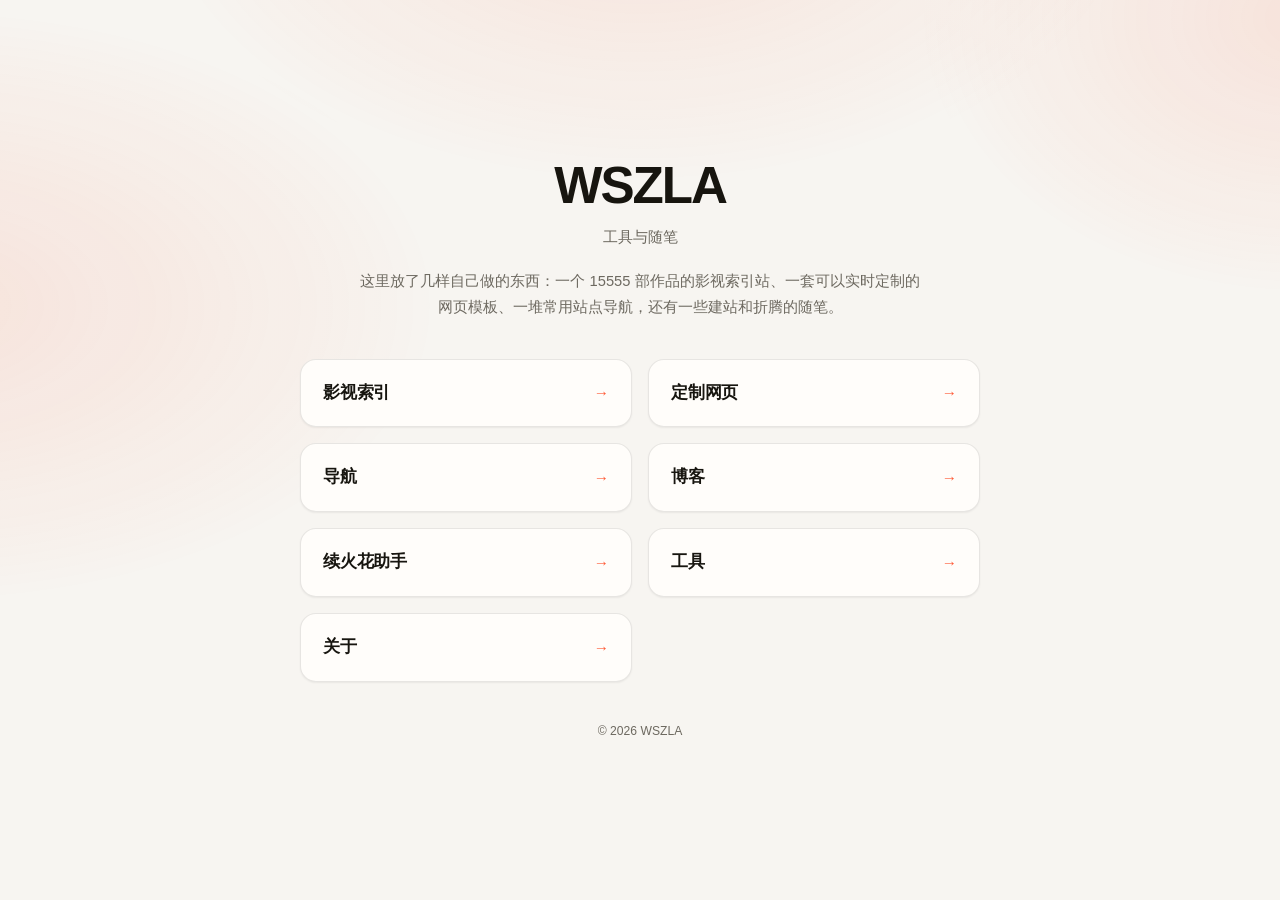
==== commit 5565fb94: "deploy: 首页影视入口 + 后台双标签合并 (2026-11-22 11:46)" ====
--- a/index.html
+++ b/index.html
@@ -33,7 +33,7 @@
 .hub-foot{margin-top:14px;color:var(--muted);font-size:.76rem}
 @media (max-width:620px){.hub-links{grid-template-columns:1fr}.hub{padding:40px 18px}}
 </style>
-<script type="application/ld+json">{"@context":"https://schema.org","@graph":[{"@type":"WebSite","@id":"https://wszla.cn/#website","url":"https://wszla.cn/","name":"WSZLA","description":"WSZLA 的个人站点：忍野忍、ManifestHub2、抖音续火花助手、ClimberFly 几个自己写的工具，以及关于建站、上线、SEO 和折腾的随笔记录。","inLanguage":"zh-CN"},{"@type":"CollectionPage","@id":"https://wszla.cn/#collection","name":"WSZLA 收录","url":"https://wszla.cn/","hasPart":[{"@type":"WebPage","name":"影视索引","url":"https://wszla.cn/video/"},{"@type":"WebPage","name":"导航","url":"https://wszla.cn/links/"},{"@type":"WebPage","name":"博客","url":"https://wszla.cn/blog/"},{"@type":"WebPage","name":"工具","url":"https://wszla.cn/tools/"}]}]}</script>
+<script type="application/ld+json">{"@context":"https://schema.org","@graph":[{"@type":"WebSite","@id":"https://wszla.cn/#website","url":"https://wszla.cn/","name":"WSZLA","description":"WSZLA 的个人站点：忍野忍、ManifestHub2、抖音续火花助手、ClimberFly 几个自己写的工具，以及关于建站、上线、SEO 和折腾的随笔记录。","inLanguage":"zh-CN"},{"@type":"CollectionPage","@id":"https://wszla.cn/#collection","name":"WSZLA 收录","url":"https://wszla.cn/","hasPart":[{"@type":"WebPage","name":"影视索引","url":"https://llc-cage-dancing-mid.trycloudflare.com"},{"@type":"WebPage","name":"导航","url":"https://wszla.cn/links/"},{"@type":"WebPage","name":"博客","url":"https://wszla.cn/blog/"},{"@type":"WebPage","name":"工具","url":"https://wszla.cn/tools/"}]}]}</script>
 </head>
 <body data-bg="mesh">
 <div class="bg" aria-hidden="true"></div>
@@ -42,10 +42,11 @@
   <p class="hub-sub">工具与随笔</p>
   <p class="hub-intro">这里放了几样自己做的东西：一个 15555 部作品的影视索引站、一套可以实时定制的网页模板、一堆常用站点导航，还有一些建站和折腾的随笔。</p>
   <nav class="hub-links" aria-label="入口">
-    <a class="hub-link" href="/video/"><strong>影视索引</strong><em>→</em></a>
+    <a class="hub-link" href="https://llc-cage-dancing-mid.trycloudflare.com" target="_blank" rel="noopener"><strong>影视索引</strong><em>→</em></a>
     <a class="hub-link" href="/site/"><strong>定制网页</strong><em>→</em></a>
     <a class="hub-link" href="/links/"><strong>导航</strong><em>→</em></a>
     <a class="hub-link" href="/blog/"><strong>博客</strong><em>→</em></a>
+    <a class="hub-link" href="https://particular-eds-affiliates-descriptions.trycloudflare.com" target="_blank" rel="noopener"><strong>续火花助手</strong><em>→</em></a>
     <a class="hub-link" href="/tools/"><strong>工具</strong><em>→</em></a>
     <a class="hub-link" href="/about/"><strong>关于</strong><em>→</em></a>
   </nav>
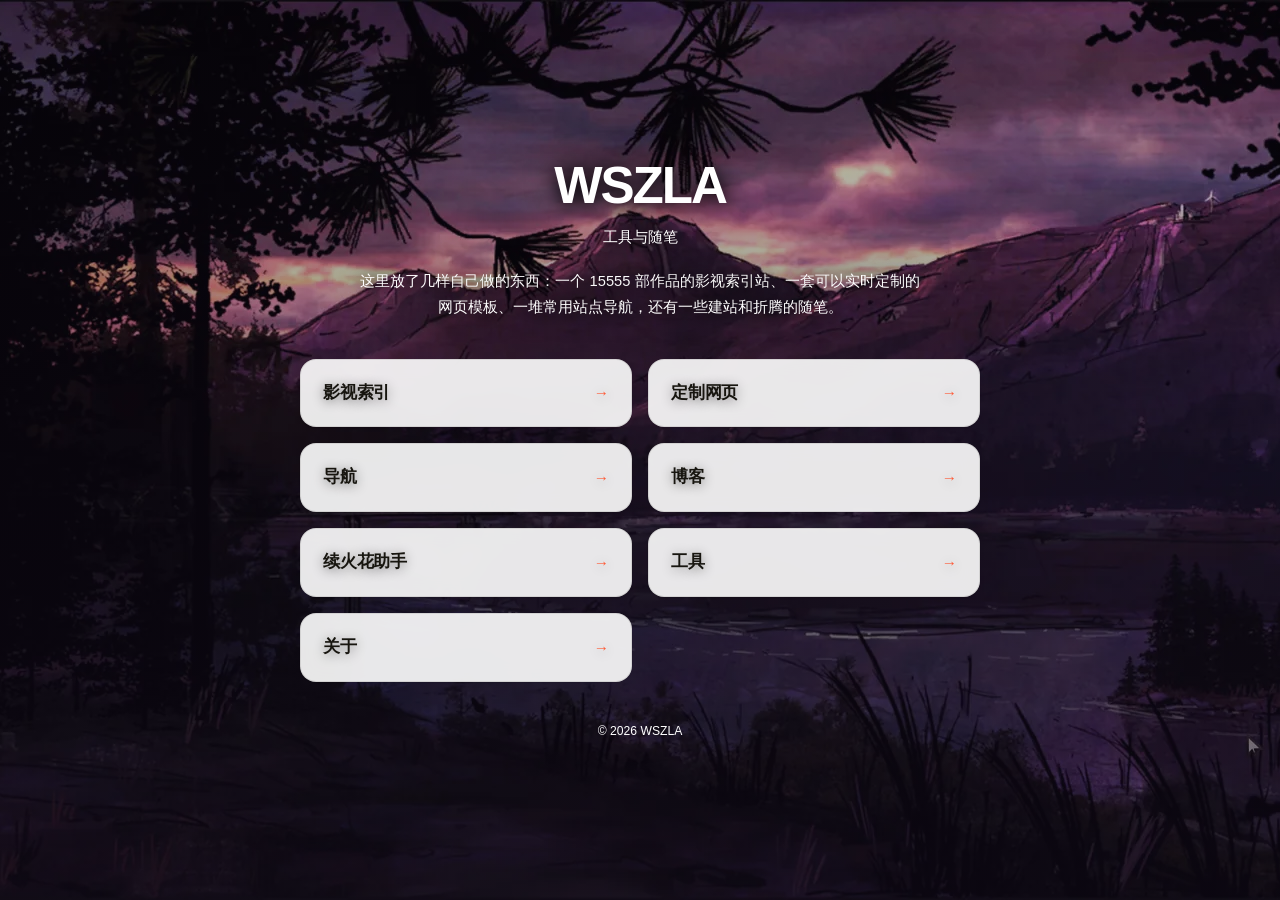
==== commit c87db0a9: "deploy: 首页影视入口 + 后台双标签合并 (2026-11-22 14:55)" ====
--- a/index.html
+++ b/index.html
@@ -33,20 +33,20 @@
 .hub-foot{margin-top:14px;color:var(--muted);font-size:.76rem}
 @media (max-width:620px){.hub-links{grid-template-columns:1fr}.hub{padding:40px 18px}}
 </style>
-<script type="application/ld+json">{"@context":"https://schema.org","@graph":[{"@type":"WebSite","@id":"https://wszla.cn/#website","url":"https://wszla.cn/","name":"WSZLA","description":"WSZLA 的个人站点：忍野忍、ManifestHub2、抖音续火花助手、ClimberFly 几个自己写的工具，以及关于建站、上线、SEO 和折腾的随笔记录。","inLanguage":"zh-CN"},{"@type":"CollectionPage","@id":"https://wszla.cn/#collection","name":"WSZLA 收录","url":"https://wszla.cn/","hasPart":[{"@type":"WebPage","name":"影视索引","url":"https://llc-cage-dancing-mid.trycloudflare.com"},{"@type":"WebPage","name":"导航","url":"https://wszla.cn/links/"},{"@type":"WebPage","name":"博客","url":"https://wszla.cn/blog/"},{"@type":"WebPage","name":"工具","url":"https://wszla.cn/tools/"}]}]}</script>
+<script type="application/ld+json">{"@context":"https://schema.org","@graph":[{"@type":"WebSite","@id":"https://wszla.cn/#website","url":"https://wszla.cn/","name":"WSZLA","description":"WSZLA 的个人站点：忍野忍、ManifestHub2、抖音续火花助手、ClimberFly 几个自己写的工具，以及关于建站、上线、SEO 和折腾的随笔记录。","inLanguage":"zh-CN"},{"@type":"CollectionPage","@id":"https://wszla.cn/#collection","name":"WSZLA 收录","url":"https://wszla.cn/","hasPart":[{"@type":"WebPage","name":"影视索引","url":"https://video.wszla.cn"},{"@type":"WebPage","name":"导航","url":"https://wszla.cn/links/"},{"@type":"WebPage","name":"博客","url":"https://wszla.cn/blog/"},{"@type":"WebPage","name":"工具","url":"https://wszla.cn/tools/"}]}]}</script>
 </head>
-<body data-bg="mesh">
+<body data-bg="image">
 <div class="bg" aria-hidden="true"></div>
 <main class="hub">
   <h1>WSZLA</h1>
   <p class="hub-sub">工具与随笔</p>
   <p class="hub-intro">这里放了几样自己做的东西：一个 15555 部作品的影视索引站、一套可以实时定制的网页模板、一堆常用站点导航，还有一些建站和折腾的随笔。</p>
   <nav class="hub-links" aria-label="入口">
-    <a class="hub-link" href="https://llc-cage-dancing-mid.trycloudflare.com" target="_blank" rel="noopener"><strong>影视索引</strong><em>→</em></a>
+    <a class="hub-link" href="https://video.wszla.cn" target="_blank" rel="noopener"><strong>影视索引</strong><em>→</em></a>
     <a class="hub-link" href="/site/"><strong>定制网页</strong><em>→</em></a>
     <a class="hub-link" href="/links/"><strong>导航</strong><em>→</em></a>
     <a class="hub-link" href="/blog/"><strong>博客</strong><em>→</em></a>
-    <a class="hub-link" href="https://particular-eds-affiliates-descriptions.trycloudflare.com" target="_blank" rel="noopener"><strong>续火花助手</strong><em>→</em></a>
+    <a class="hub-link" href="https://spark.wszla.cn" target="_blank" rel="noopener"><strong>续火花助手</strong><em>→</em></a>
     <a class="hub-link" href="/tools/"><strong>工具</strong><em>→</em></a>
     <a class="hub-link" href="/about/"><strong>关于</strong><em>→</em></a>
   </nav>
--- a/assets/css/style.css
+++ b/assets/css/style.css
@@ -100,6 +100,37 @@
 }
 
 body[data-bg="plain"] .bg { opacity: 0; }
+
+/* 图片背景：首页 hub 专用 */
+body[data-bg="image"] .bg {
+  background-image: url("/assets/hub-bg.webp");
+  background-size: cover;
+  background-position: center;
+  background-repeat: no-repeat;
+  opacity: 1;
+}
+/* 图片上叠一层柔和暗色蒙版，保证白色文字可读 */
+body[data-bg="image"] .bg::after {
+  content: "";
+  position: absolute;
+  inset: 0;
+  background: linear-gradient(180deg, rgba(20, 12, 30, 0.28) 0%, rgba(20, 12, 30, 0.55) 100%);
+}
+body[data-bg="image"] .hub,
+body[data-bg="image"] .m-nav {
+  text-shadow: 0 2px 12px rgba(0, 0, 0, 0.45);
+}
+body[data-bg="image"] .hub-link {
+  background: rgba(255, 255, 255, 0.9);
+  backdrop-filter: blur(10px);
+}
+body[data-bg="image"] .hub h1,
+body[data-bg="image"] .hub-sub,
+body[data-bg="image"] .hub-foot,
+body[data-bg="image"] .hub-intro {
+  color: #fff !important;
+  text-shadow: 0 2px 16px rgba(0, 0, 0, 0.9), 0 0 30px rgba(0, 0, 0, 0.7);
+}
 
 #site { position: relative; z-index: 1; }
 
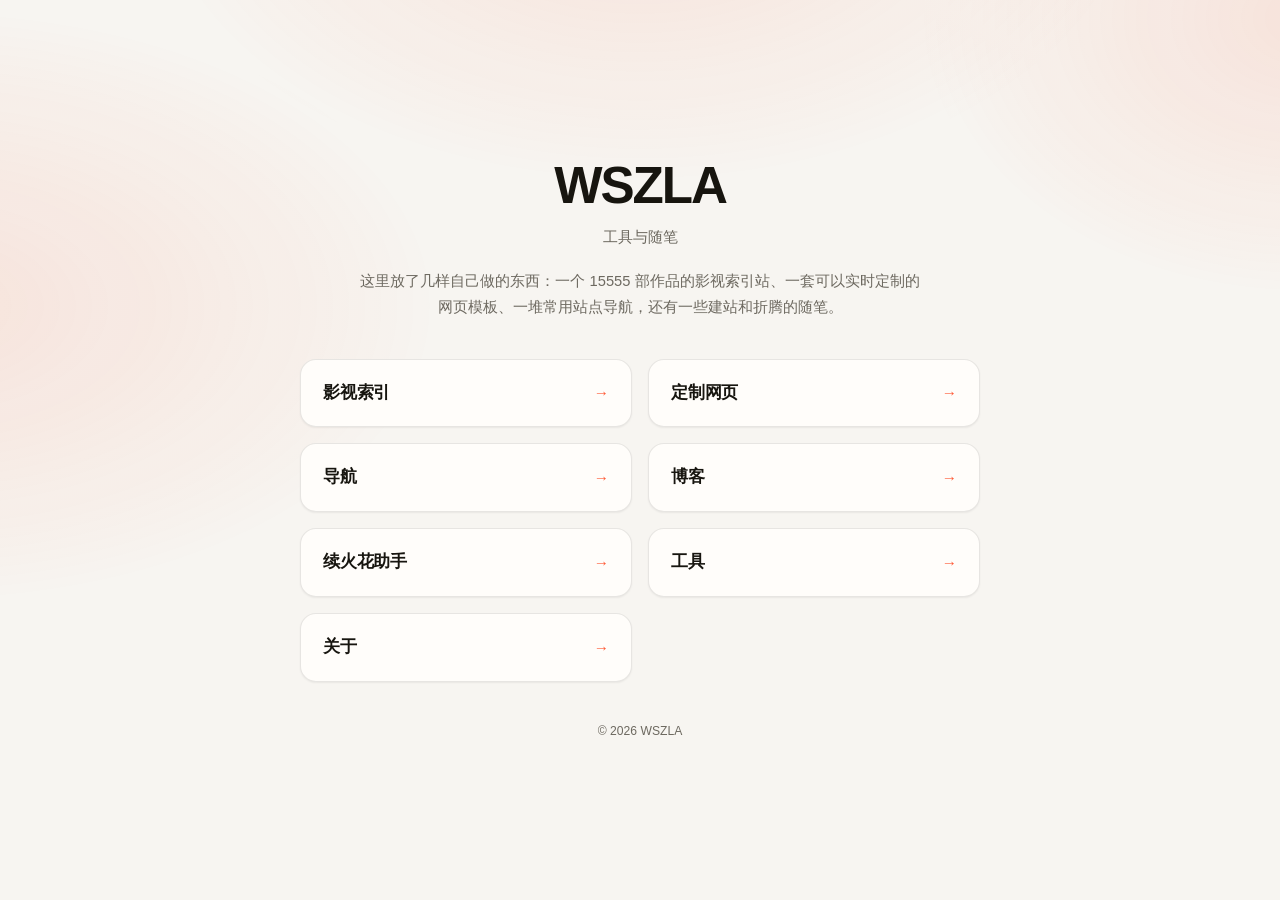
==== commit 6f964bfa: "deploy: 首页影视入口 + 后台双标签合并 (2026-11-23 14:05)" ====
--- a/index.html
+++ b/index.html
@@ -35,7 +35,7 @@
 </style>
 <script type="application/ld+json">{"@context":"https://schema.org","@graph":[{"@type":"WebSite","@id":"https://wszla.cn/#website","url":"https://wszla.cn/","name":"WSZLA","description":"WSZLA 的个人站点：忍野忍、ManifestHub2、抖音续火花助手、ClimberFly 几个自己写的工具，以及关于建站、上线、SEO 和折腾的随笔记录。","inLanguage":"zh-CN"},{"@type":"CollectionPage","@id":"https://wszla.cn/#collection","name":"WSZLA 收录","url":"https://wszla.cn/","hasPart":[{"@type":"WebPage","name":"影视索引","url":"https://video.wszla.cn"},{"@type":"WebPage","name":"导航","url":"https://wszla.cn/links/"},{"@type":"WebPage","name":"博客","url":"https://wszla.cn/blog/"},{"@type":"WebPage","name":"工具","url":"https://wszla.cn/tools/"}]}]}</script>
 </head>
-<body data-bg="image">
+<body data-bg="mesh">
 <div class="bg" aria-hidden="true"></div>
 <main class="hub">
   <h1>WSZLA</h1>
--- a/assets/css/style.css
+++ b/assets/css/style.css
@@ -101,36 +101,7 @@
 
 body[data-bg="plain"] .bg { opacity: 0; }
 
-/* 图片背景：首页 hub 专用 */
-body[data-bg="image"] .bg {
-  background-image: url("/assets/hub-bg.webp");
-  background-size: cover;
-  background-position: center;
-  background-repeat: no-repeat;
-  opacity: 1;
-}
-/* 图片上叠一层柔和暗色蒙版，保证白色文字可读 */
-body[data-bg="image"] .bg::after {
-  content: "";
-  position: absolute;
-  inset: 0;
-  background: linear-gradient(180deg, rgba(20, 12, 30, 0.28) 0%, rgba(20, 12, 30, 0.55) 100%);
-}
-body[data-bg="image"] .hub,
-body[data-bg="image"] .m-nav {
-  text-shadow: 0 2px 12px rgba(0, 0, 0, 0.45);
-}
-body[data-bg="image"] .hub-link {
-  background: rgba(255, 255, 255, 0.9);
-  backdrop-filter: blur(10px);
-}
-body[data-bg="image"] .hub h1,
-body[data-bg="image"] .hub-sub,
-body[data-bg="image"] .hub-foot,
-body[data-bg="image"] .hub-intro {
-  color: #fff !important;
-  text-shadow: 0 2px 16px rgba(0, 0, 0, 0.9), 0 0 30px rgba(0, 0, 0, 0.7);
-}
+
 
 #site { position: relative; z-index: 1; }
 
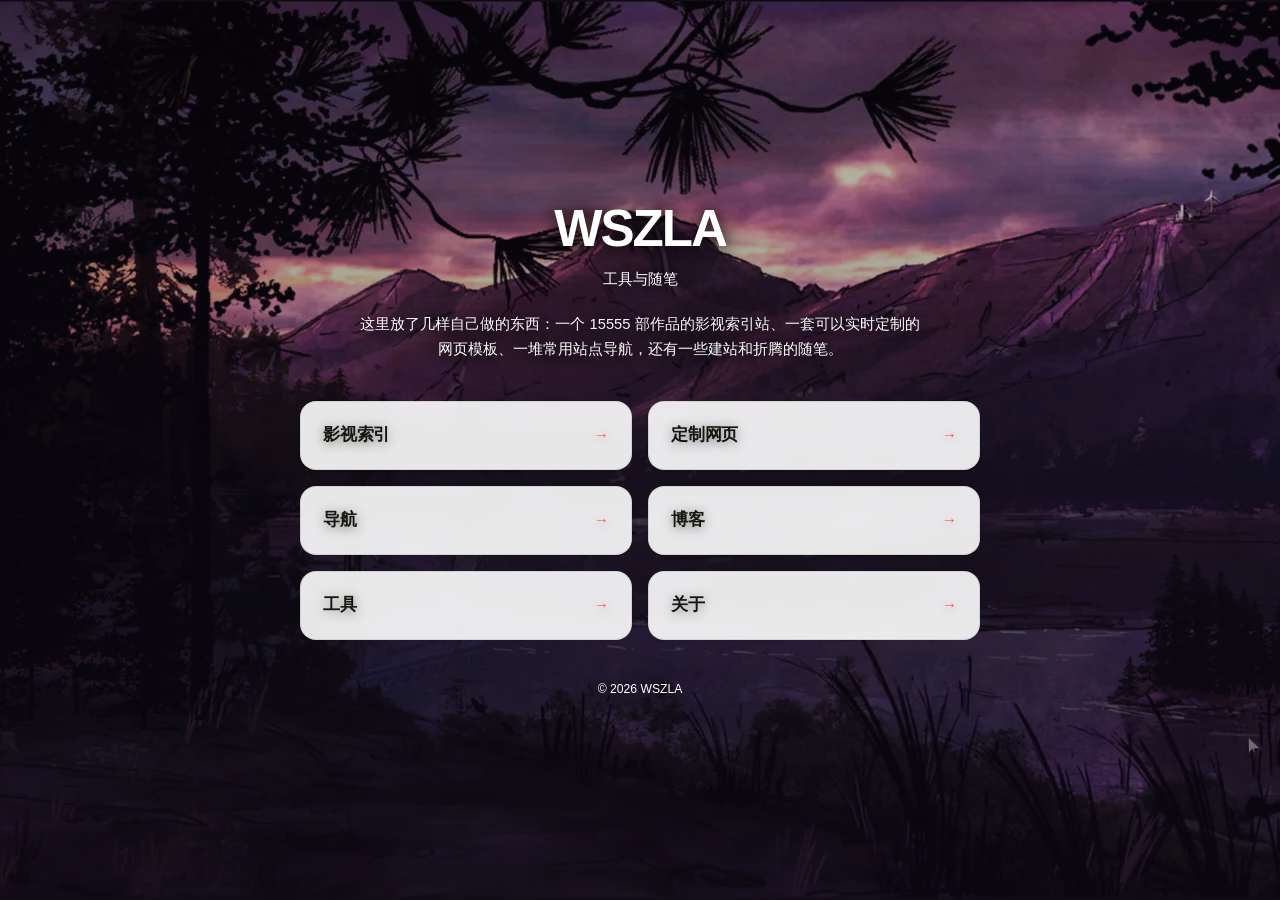
==== commit 035e4693: "deploy: 首页影视入口 + 后台双标签合并 (2026-11-23 14:07)" ====
--- a/index.html
+++ b/index.html
@@ -4,12 +4,12 @@
 <meta charset="utf-8">
 <meta name="viewport" content="width=device-width, initial-scale=1">
 <title>WSZLA · 工具与随笔</title>
-<meta name="description" content="WSZLA 的个人站点：忍野忍、ManifestHub2、抖音续火花助手、ClimberFly 几个自己写的工具，以及关于建站、上线、SEO 和折腾的随笔记录。">
+<meta name="description" content="WSZLA 的个人站点：忍野忍、ManifestHub2、ClimberFly 几个自己写的工具，以及关于建站、上线、SEO 和折腾的随笔记录。">
 <link rel="canonical" href="https://wszla.cn/">
 <meta name="robots" content="index,follow,max-image-preview:large">
 <meta property="og:type" content="website">
 <meta property="og:title" content="WSZLA · 工具与随笔">
-<meta property="og:description" content="WSZLA 的个人站点：忍野忍、ManifestHub2、抖音续火花助手、ClimberFly 几个自己写的工具，以及关于建站、上线、SEO 和折腾的随笔记录。">
+<meta property="og:description" content="WSZLA 的个人站点：忍野忍、ManifestHub2、ClimberFly 几个自己写的工具，以及关于建站、上线、SEO 和折腾的随笔记录。">
 <meta property="og:url" content="https://wszla.cn/">
 <meta property="og:image" content="https://wszla.cn/assets/og.png?v=2">
 <meta name="twitter:card" content="summary_large_image">
@@ -33,9 +33,9 @@
 .hub-foot{margin-top:14px;color:var(--muted);font-size:.76rem}
 @media (max-width:620px){.hub-links{grid-template-columns:1fr}.hub{padding:40px 18px}}
 </style>
-<script type="application/ld+json">{"@context":"https://schema.org","@graph":[{"@type":"WebSite","@id":"https://wszla.cn/#website","url":"https://wszla.cn/","name":"WSZLA","description":"WSZLA 的个人站点：忍野忍、ManifestHub2、抖音续火花助手、ClimberFly 几个自己写的工具，以及关于建站、上线、SEO 和折腾的随笔记录。","inLanguage":"zh-CN"},{"@type":"CollectionPage","@id":"https://wszla.cn/#collection","name":"WSZLA 收录","url":"https://wszla.cn/","hasPart":[{"@type":"WebPage","name":"影视索引","url":"https://video.wszla.cn"},{"@type":"WebPage","name":"导航","url":"https://wszla.cn/links/"},{"@type":"WebPage","name":"博客","url":"https://wszla.cn/blog/"},{"@type":"WebPage","name":"工具","url":"https://wszla.cn/tools/"}]}]}</script>
+<script type="application/ld+json">{"@context":"https://schema.org","@graph":[{"@type":"WebSite","@id":"https://wszla.cn/#website","url":"https://wszla.cn/","name":"WSZLA","description":"WSZLA 的个人站点：忍野忍、ManifestHub2、ClimberFly 几个自己写的工具，以及关于建站、上线、SEO 和折腾的随笔记录。","inLanguage":"zh-CN"},{"@type":"CollectionPage","@id":"https://wszla.cn/#collection","name":"WSZLA 收录","url":"https://wszla.cn/","hasPart":[{"@type":"WebPage","name":"影视索引","url":"https://video.wszla.cn"},{"@type":"WebPage","name":"导航","url":"https://wszla.cn/links/"},{"@type":"WebPage","name":"博客","url":"https://wszla.cn/blog/"},{"@type":"WebPage","name":"工具","url":"https://wszla.cn/tools/"}]}]}</script>
 </head>
-<body data-bg="mesh">
+<body data-bg="image">
 <div class="bg" aria-hidden="true"></div>
 <main class="hub">
   <h1>WSZLA</h1>
@@ -46,7 +46,6 @@
     <a class="hub-link" href="/site/"><strong>定制网页</strong><em>→</em></a>
     <a class="hub-link" href="/links/"><strong>导航</strong><em>→</em></a>
     <a class="hub-link" href="/blog/"><strong>博客</strong><em>→</em></a>
-    <a class="hub-link" href="https://spark.wszla.cn" target="_blank" rel="noopener"><strong>续火花助手</strong><em>→</em></a>
     <a class="hub-link" href="/tools/"><strong>工具</strong><em>→</em></a>
     <a class="hub-link" href="/about/"><strong>关于</strong><em>→</em></a>
   </nav>
--- a/assets/css/style.css
+++ b/assets/css/style.css
@@ -100,6 +100,34 @@
 }
 
 body[data-bg="plain"] .bg { opacity: 0; }
+
+/* 图片背景：首页 hub 专用 */
+body[data-bg="image"] .bg {
+  background-image: url("/assets/hub-bg.webp");
+  background-size: cover;
+  background-position: center;
+  background-repeat: no-repeat;
+  opacity: 1;
+}
+body[data-bg="image"] .bg::after {
+  content: "";
+  position: absolute;
+  inset: 0;
+  background: linear-gradient(180deg, rgba(20, 12, 30, 0.28) 0%, rgba(20, 12, 30, 0.55) 100%);
+}
+body[data-bg="image"] .hub,
+body[data-bg="image"] .m-nav { text-shadow: 0 2px 12px rgba(0, 0, 0, 0.45); }
+body[data-bg="image"] .hub-link {
+  background: rgba(255, 255, 255, 0.9);
+  backdrop-filter: blur(10px);
+}
+body[data-bg="image"] .hub h1,
+body[data-bg="image"] .hub-sub,
+body[data-bg="image"] .hub-foot,
+body[data-bg="image"] .hub-intro {
+  color: #fff !important;
+  text-shadow: 0 2px 16px rgba(0, 0, 0, 0.9), 0 0 30px rgba(0, 0, 0, 0.7);
+}
 
 
 
